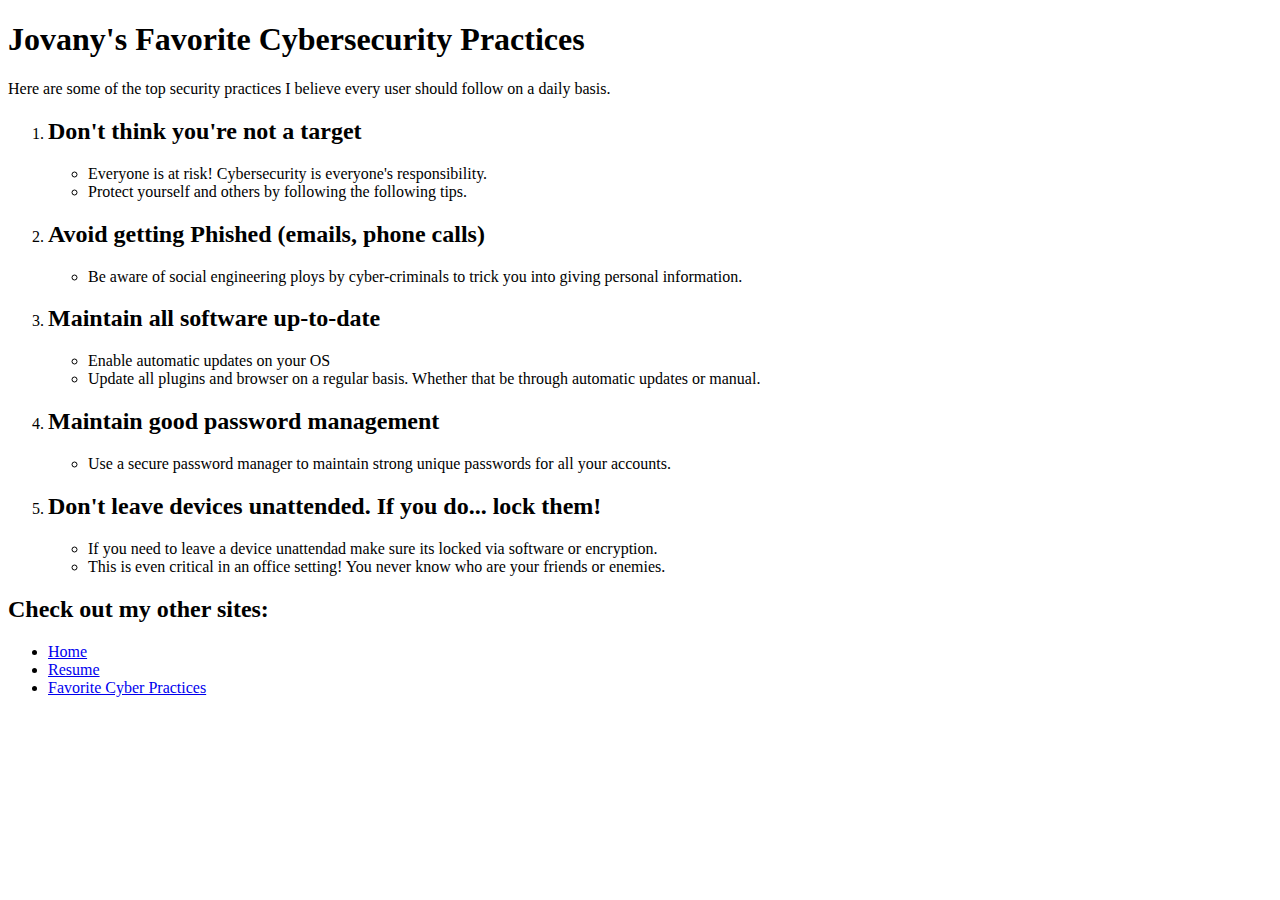
==== cyber-practices/index.html @ b1d15f3f "Migrate html content from project-1 to project-2 repo" ====
<!DOCTYPE html>
<html lang="en">
  <head>
    <meta charset="utf-8" />
    <title>Cybersecurity Best Practices</title>
  </head>
  <body>
    <header class="header" id="cyberpractices-header">
      <h1>Jovany's Favorite Cybersecurity Practices</h1>
    </header>
    <p>Here are some of the top security practices I believe every user should follow on a daily
    basis.</p>
    <main>
      <article>
        <ol start="1">
          <li><h2>Don't think you're not a target</h2>
          <ul>
            <li>Everyone is at risk! Cybersecurity is everyone's responsibility.</li>
            <li>Protect yourself and others by following the following tips.</li>
          </ul>
          </li>

          <li><h2>Avoid getting Phished (emails, phone calls)</h2>
          <ul>
            <li>Be aware of social engineering ploys by cyber-criminals to trick you into giving
            personal information.</li>
          </ul>
          </li>

          <li><h2>Maintain all software up-to-date</h2>
          <ul>
            <li>Enable automatic updates on your OS</li>
            <li>Update all plugins and browser on a regular basis. Whether that be through automatic
            updates or manual.</li>
          </ul>
          </li>

          <li><h2>Maintain good password management</h2>
          <ul>
            <li>Use a secure password manager to maintain strong unique passwords for all your
            accounts.</li>
          </ul>
          </li>

          <li><h2>Don't leave devices unattended. If you do... lock them!</h2>
          <ul>
            <li>If you need to leave a device unattendad make sure its locked via software or
            encryption.</li>
            <li>This is even critical in an office setting! You never know who are your friends or
            enemies.</li>
          </ul>
          </li>
        </ol>
      </article>
      <article>
        <h2>Check out my other sites:</h2>
        <nav>
          <ul>
            <li><a href="../">Home</a></li>
            <li><a href="../resume/">Resume</a></li>
            <li><a href="../cyber-practices/">Favorite Cyber Practices</a></li>
          </ul>
        </nav>
      </article>
    </main>
  </body>
</html>
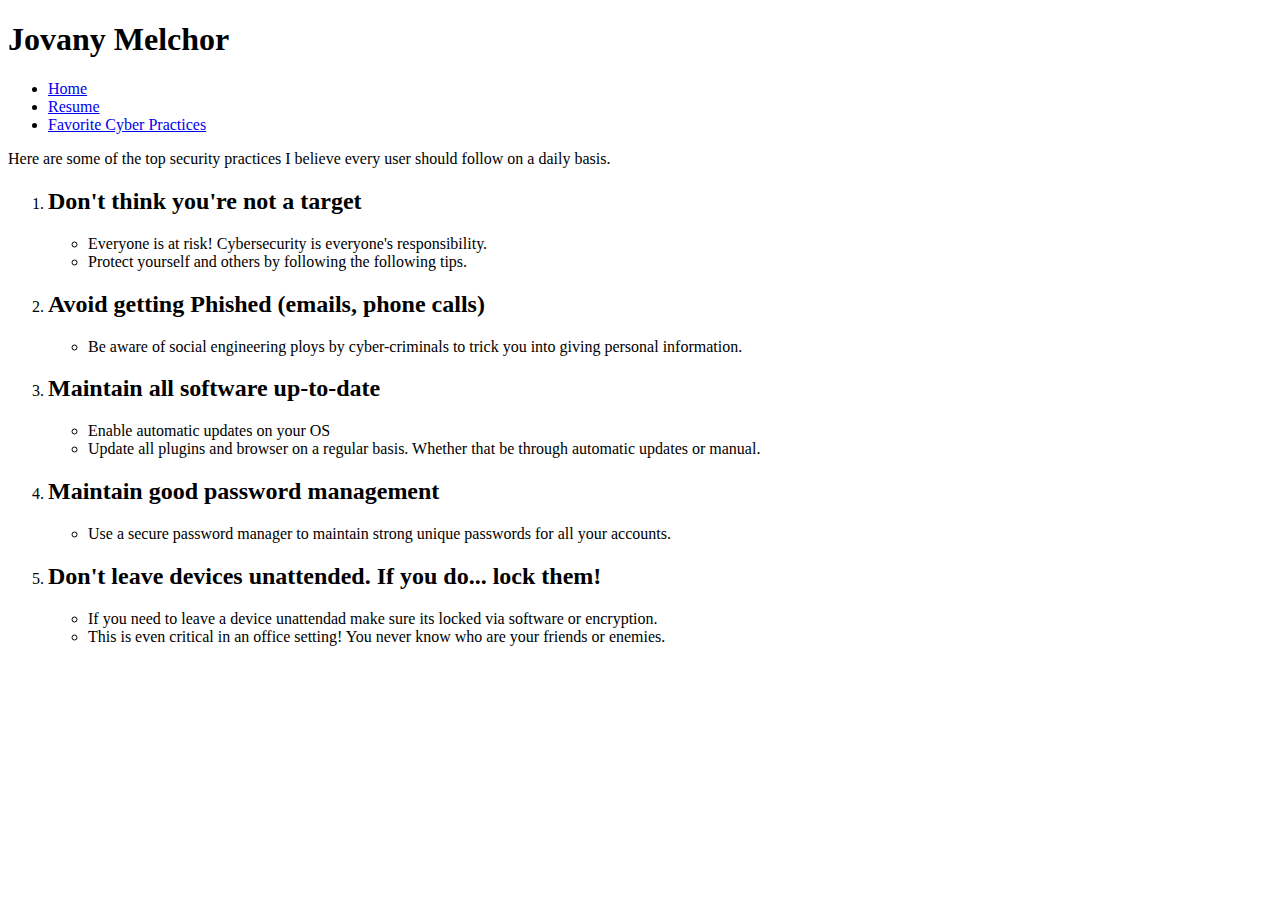
==== commit 6e9294b3: "Modify ids in header and navs for css assignment" ====
--- a/cyber-practices/index.html
+++ b/cyber-practices/index.html
@@ -2,12 +2,23 @@
 <html lang="en">
   <head>
     <meta charset="utf-8" />
+    <meta name="viewport" content="width=device-width,initial-scale=1.0,shrink-to-fit=no" />
+    <link rel="stylesheet" media="screen" href="../screen.css" />
     <title>Cybersecurity Best Practices</title>
   </head>
   <body>
     <header class="header" id="cyberpractices-header">
-      <h1>Jovany's Favorite Cybersecurity Practices</h1>
+      <h1>Jovany Melchor</h1>
     </header>
+    <article>
+      <nav id="site-nav">
+        <ul>
+          <li><a href="../">Home</a></li>
+          <li><a href="../resume/">Resume</a></li>
+          <li><a href="../cyber-practices/">Favorite Cyber Practices</a></li>
+        </ul>
+      </nav>
+    </article>
     <p>Here are some of the top security practices I believe every user should follow on a daily
     basis.</p>
     <main>
@@ -52,16 +63,6 @@
           </li>
         </ol>
       </article>
-      <article>
-        <h2>Check out my other sites:</h2>
-        <nav>
-          <ul>
-            <li><a href="../">Home</a></li>
-            <li><a href="../resume/">Resume</a></li>
-            <li><a href="../cyber-practices/">Favorite Cyber Practices</a></li>
-          </ul>
-        </nav>
-      </article>
     </main>
   </body>
 </html>
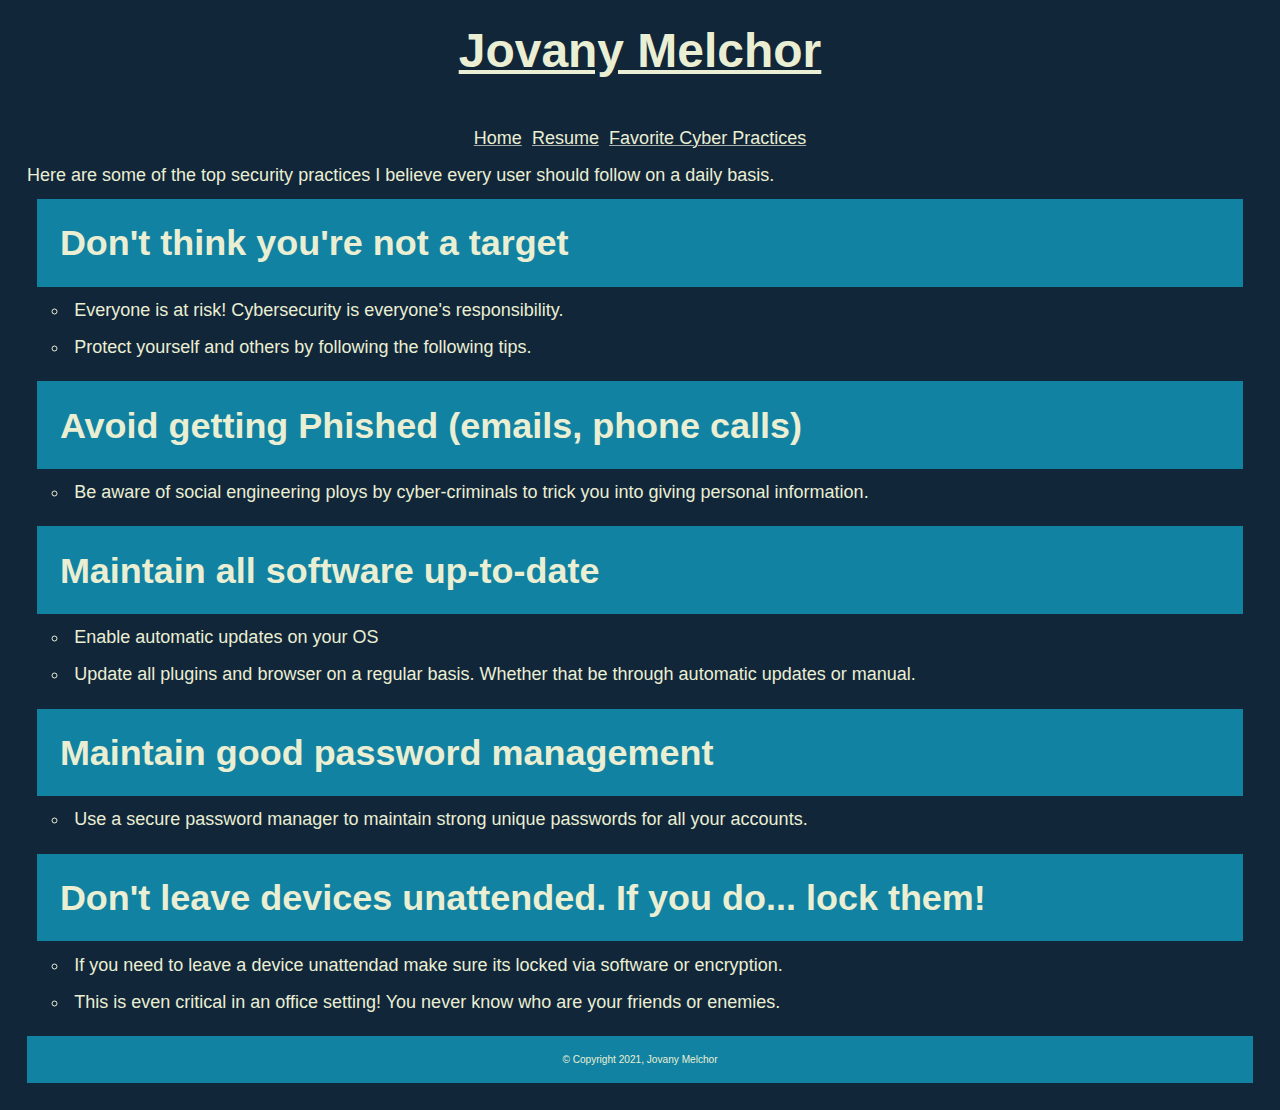
==== commit 30800200: "Add footer to all web pages" ====
--- a/cyber-practices/index.html
+++ b/cyber-practices/index.html
@@ -25,21 +25,21 @@
       <article>
         <ol start="1">
           <li><h2>Don't think you're not a target</h2>
-          <ul>
+          <ul class="fsp-items">
             <li>Everyone is at risk! Cybersecurity is everyone's responsibility.</li>
             <li>Protect yourself and others by following the following tips.</li>
           </ul>
           </li>
 
           <li><h2>Avoid getting Phished (emails, phone calls)</h2>
-          <ul>
+          <ul class="fsp-items">
             <li>Be aware of social engineering ploys by cyber-criminals to trick you into giving
             personal information.</li>
           </ul>
           </li>
 
           <li><h2>Maintain all software up-to-date</h2>
-          <ul>
+          <ul class="fsp-items">
             <li>Enable automatic updates on your OS</li>
             <li>Update all plugins and browser on a regular basis. Whether that be through automatic
             updates or manual.</li>
@@ -47,14 +47,14 @@
           </li>
 
           <li><h2>Maintain good password management</h2>
-          <ul>
+          <ul class="fsp-items">
             <li>Use a secure password manager to maintain strong unique passwords for all your
             accounts.</li>
           </ul>
           </li>
 
           <li><h2>Don't leave devices unattended. If you do... lock them!</h2>
-          <ul>
+          <ul class="fsp-items">
             <li>If you need to leave a device unattendad make sure its locked via software or
             encryption.</li>
             <li>This is even critical in an office setting! You never know who are your friends or
@@ -64,5 +64,8 @@
         </ol>
       </article>
     </main>
+    <footer>
+      <p>&copy; Copyright 2021, Jovany Melchor</p>
+    </footer>
   </body>
 </html>
--- a/screen.css
+++ b/screen.css
@@ -0,0 +1,102 @@
+/* http://meyerweb.com/eric/tools/css/reset/
+   v2.0 | 20110126
+   License: none (public domain)
+*/
+/* stylelint-disable*/
+a,abbr,acronym,address,applet,article,aside,audio,b,big,blockquote,body,canvas,caption,center,cite,code,dd,del,details,dfn,div,dl,dt,em,embed,fieldset,figcaption,figure,footer,form,h1,h2,h3,h4,h5,h6,header,hgroup,html,i,iframe,img,ins,kbd,label,legend,li,mark,menu,nav,object,ol,output,p,pre,q,ruby,s,samp,section,small,span,strike,strong,sub,summary,sup,table,tbody,td,tfoot,th,thead,time,tr,tt,u,ul,var,video{margin:0;padding:0;border:0;font:inherit;vertical-align:baseline}article,aside,details,figcaption,figure,footer,header,hgroup,main,menu,nav,section{display:block}html{line-height:1}body{line-height:inherit}ol,ul{list-style:none}blockquote,q{quotes:none}blockquote:after,blockquote:before,q:after,q:before{content:'';content:none}table{border-collapse:collapse;border-spacing:0}
+/* stylelint-enable */
+
+/* Begin site styles below */
+
+/*
+  Modular Scale: https://www.modularscale.com/?18&px&1.333
+  */
+
+html {
+  font-family: Helvetica, sans-serif;
+  font-size: 1.125em; /* 18 / 16 = 1.25 */
+  line-height: 1.5em; /* 24 / 16 = 1.5 */
+  background: #12263A;
+  color: #EAEFD3;
+  padding: 1.5em;
+}
+
+h1 {
+  font-size: 2.665em; /* 27 / 16 = 1.6875 */
+  padding-bottom: 0.844em; /* 9 / 16 = 0.5625 */
+  font-weight: bold;
+}
+
+h2 {
+  font-size: 1.999em; /* 27 / 16 = 1.6875 */
+  padding-bottom: 0.844em; /* 9 / 16 = 0.5625 */
+  padding-top: 0.844em;
+  font-weight: bold;
+  background-color: #1282A2;
+  padding-left: 0.633em;
+}
+
+h3 {
+  font-size: 1.5em; /* 27 / 16 = 1.6875 */
+  padding-bottom: 0.844em; /* 9 / 16 = 0.5625 */
+  padding-top: 0.844em;
+  font-weight: bold;
+}
+
+li,
+ol,
+ul {
+  padding: 0.28125em; /* 4.5 / 16 = 0.28125 */
+
+}
+
+.resume-education-items li,
+.resume-skill-items li,
+.resume-description li,
+.fsp-items li{
+  list-style-type: circle;
+  margin-left: 1.5em;
+}
+
+a {
+  color: #EAEFD3;
+  text-decoration: underline; /* This works for all browsers */
+  text-decoration-color: #AAA; /* Additional intrinsic styles */
+  text-decoration-style: solid;
+  text-decoration-thickness: 1px;
+}
+
+img {
+  max-width: 100%;
+  height: auto;
+  text-align: center;
+}
+
+.header {
+  text-align: center;
+  text-decoration: underline;
+  padding: 0.5625em
+}
+
+#site-nav ul{
+  display: flex;
+  flex-flow: row wrap;
+  justify-content: center;
+  color: #1282A2;
+}
+
+footer {
+  padding-bottom: 1em;
+  padding-top: 1em;
+  background-color: #1282A2;
+  font-size: 0.5625em;
+  text-align: center;
+}
+
+@media screen and(min-width: 850px) {
+  img {
+    float: left;
+    max-width: 50%;
+    height: auto;
+  }
+}
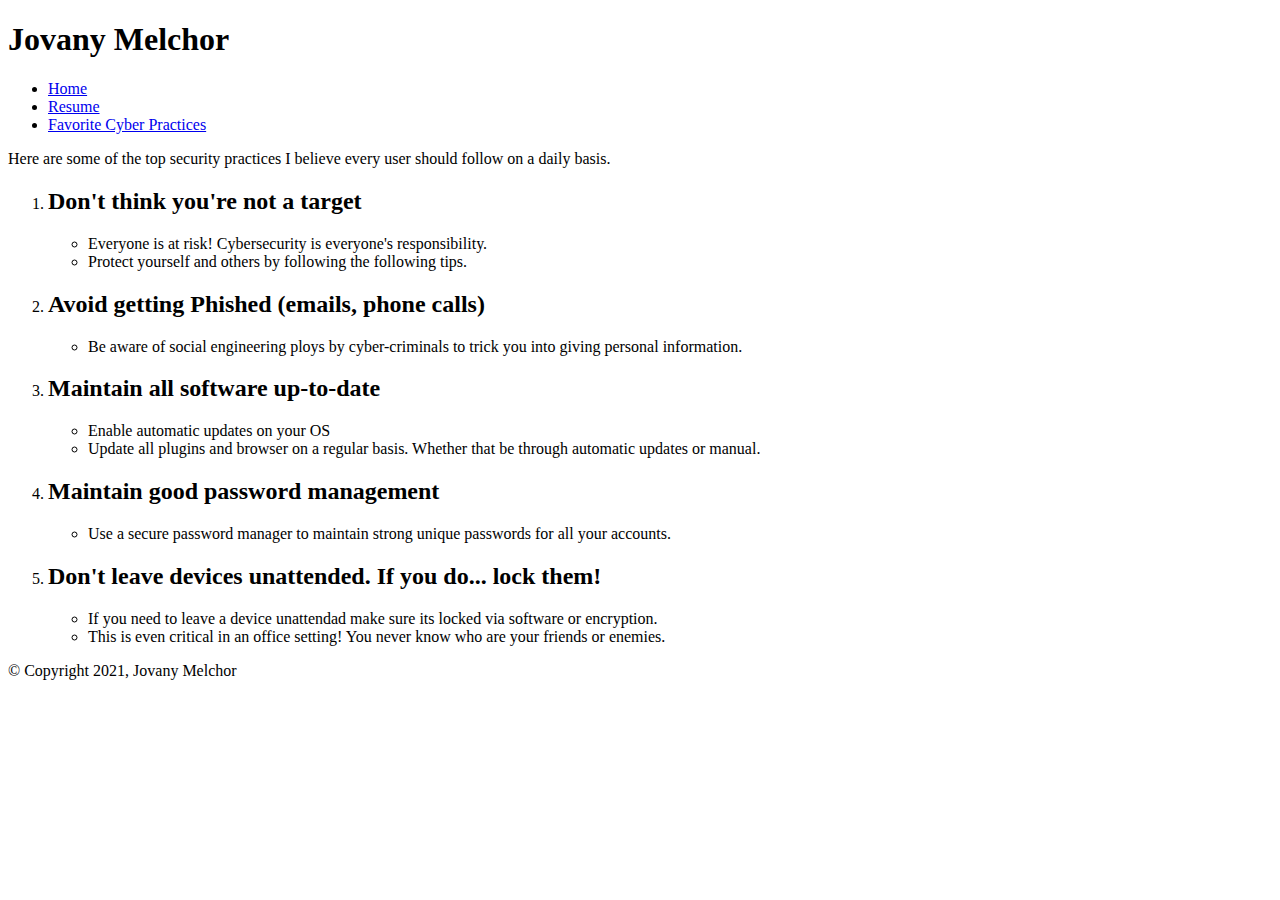
==== commit d4b89779: "Remove incorrect article tag from navigation" ====
--- a/cyber-practices/index.html
+++ b/cyber-practices/index.html
@@ -3,22 +3,20 @@
   <head>
     <meta charset="utf-8" />
     <meta name="viewport" content="width=device-width,initial-scale=1.0,shrink-to-fit=no" />
-    <link rel="stylesheet" media="screen" href="../screen.css" />
+    <link rel="stylesheet" media="screen" href="../assets/css/screen.css" />
     <title>Cybersecurity Best Practices</title>
   </head>
   <body>
     <header class="header" id="cyberpractices-header">
       <h1>Jovany Melchor</h1>
     </header>
-    <article>
-      <nav id="site-nav">
-        <ul>
-          <li><a href="../">Home</a></li>
-          <li><a href="../resume/">Resume</a></li>
-          <li><a href="../cyber-practices/">Favorite Cyber Practices</a></li>
-        </ul>
-      </nav>
-    </article>
+    <nav id="site-nav">
+      <ul>
+        <li><a href="../">Home</a></li>
+        <li><a href="../resume/">Resume</a></li>
+        <li><a href="../cyber-practices/">Favorite Cyber Practices</a></li>
+      </ul>
+    </nav>
     <p>Here are some of the top security practices I believe every user should follow on a daily
     basis.</p>
     <main>
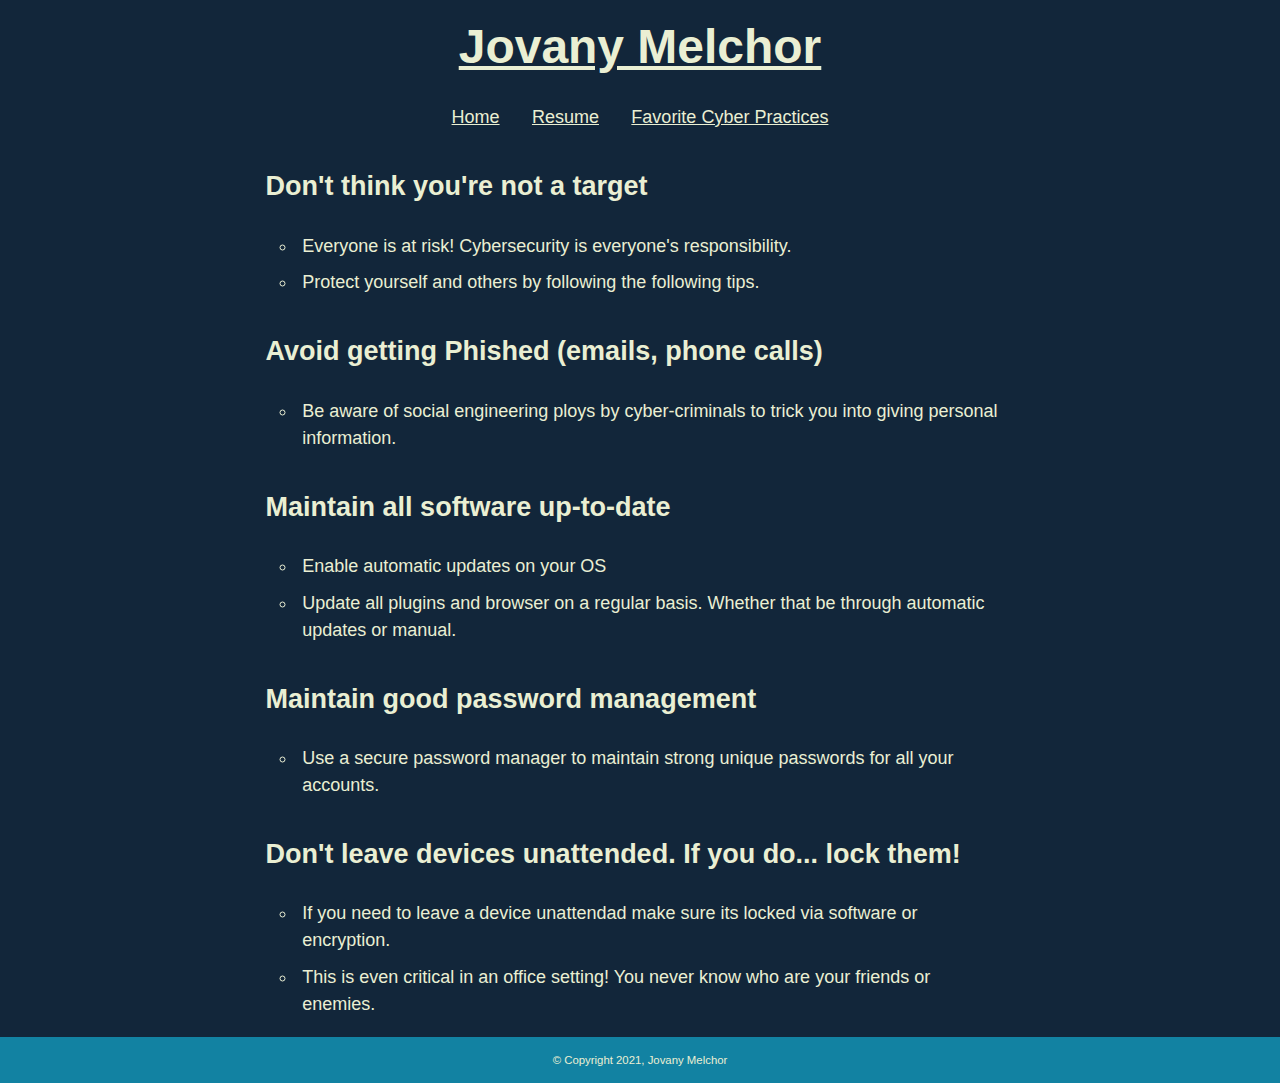
==== commit c81f0cb6: "Remove unnecessary p tag from page" ====
--- a/cyber-practices/index.html
+++ b/cyber-practices/index.html
@@ -17,26 +17,24 @@
         <li><a href="../cyber-practices/">Favorite Cyber Practices</a></li>
       </ul>
     </nav>
-    <p>Here are some of the top security practices I believe every user should follow on a daily
-    basis.</p>
     <main>
       <article>
         <ol start="1">
-          <li><h2>Don't think you're not a target</h2>
+          <li><h3>Don't think you're not a target</h3>
           <ul class="fsp-items">
             <li>Everyone is at risk! Cybersecurity is everyone's responsibility.</li>
             <li>Protect yourself and others by following the following tips.</li>
           </ul>
           </li>
 
-          <li><h2>Avoid getting Phished (emails, phone calls)</h2>
+          <li><h3>Avoid getting Phished (emails, phone calls)</h3>
           <ul class="fsp-items">
             <li>Be aware of social engineering ploys by cyber-criminals to trick you into giving
             personal information.</li>
           </ul>
           </li>
 
-          <li><h2>Maintain all software up-to-date</h2>
+          <li><h3>Maintain all software up-to-date</h3>
           <ul class="fsp-items">
             <li>Enable automatic updates on your OS</li>
             <li>Update all plugins and browser on a regular basis. Whether that be through automatic
@@ -44,14 +42,14 @@
           </ul>
           </li>
 
-          <li><h2>Maintain good password management</h2>
+          <li><h3>Maintain good password management</h3>
           <ul class="fsp-items">
             <li>Use a secure password manager to maintain strong unique passwords for all your
             accounts.</li>
           </ul>
           </li>
 
-          <li><h2>Don't leave devices unattended. If you do... lock them!</h2>
+          <li><h3>Don't leave devices unattended. If you do... lock them!</h3>
           <ul class="fsp-items">
             <li>If you need to leave a device unattendad make sure its locked via software or
             encryption.</li>
--- a/assets/css/screen.css
+++ b/assets/css/screen.css
@@ -0,0 +1,241 @@
+/* http://meyerweb.com/eric/tools/css/reset/
+   v2.0 | 20110126
+   License: none (public domain)
+*/
+/* stylelint-disable*/
+a,abbr,acronym,address,applet,article,aside,audio,b,big,blockquote,body,canvas,caption,center,cite,code,dd,del,details,dfn,div,dl,dt,em,embed,fieldset,figcaption,figure,footer,form,h1,h2,h3,h4,h5,h6,header,hgroup,html,i,iframe,img,ins,kbd,label,legend,li,mark,menu,nav,object,ol,output,p,pre,q,ruby,s,samp,section,small,span,strike,strong,sub,summary,sup,table,tbody,td,tfoot,th,thead,time,tr,tt,u,ul,var,video{margin:0;padding:0;border:0;font:inherit;vertical-align:baseline}article,aside,details,figcaption,figure,footer,header,hgroup,main,menu,nav,section{display:block}html{line-height:1}body{line-height:inherit}ol,ul{list-style:none}blockquote,q{quotes:none}blockquote:after,blockquote:before,q:after,q:before{content:'';content:none}table{border-collapse:collapse;border-spacing:0}
+/* stylelint-enable */
+
+/* Begin site styles below */
+
+/*
+  Modular Scale: https://www.modularscale.com/?18&px&1.333
+  */
+
+/* Content Style */
+html {
+  font-family: Helvetica, sans-serif;
+  font-size: 1.125em; /* 18 / 16 = 1.25 */
+  line-height: 1.5em; /* 23.994 / 16 = 1.5 */
+  background: #12263A;
+  color: #EAEFD3;
+}
+
+h1 {
+  font-size: 2.665em; /* 42.635 / 16 = 2.665 */
+  line-height: 1.5em; /* 31.984 / 16 = 1.999 */
+  font-weight: bold;
+}
+
+h2 {
+  font-size: 1.999em; /* 31.984 / 16 = 1.999 */
+  line-height: 1.999em; /* 31.984 / 16 = 1.999 */
+  font-weight: bold;
+  background-color: #1282A2;
+  padding-left: 0.633em; /* 10.13 / 16 = 0.633 */
+}
+
+h3 {
+  font-size: 1.5em; /* 23.994 / 16 = 1.5 */
+  padding-bottom: 0.844em; /* 13.503 / 16 = 0.844 */
+  padding-top: 0.844em; /* 13.503 / 16 = 0.844 */
+  font-weight: bold;
+}
+
+footer {
+  padding-bottom: 0.844em; /* 13.503 / 16 = 0.844 */
+  padding-top: 0.844em; /* 13.503 / 16 = 0.844 */
+  background-color: #1282A2;
+  font-size: 0.633em; /* 10.13 / 16 = 0.633 */
+  text-align: center;
+}
+
+li,
+ol,
+ul {
+  padding: 0.267em; /* 4.277 / 16 = 0.267 */
+}
+
+/* Image Styles */
+
+img {
+  max-width: 100%;
+  height: auto;
+  text-align: center;
+  display: block;
+}
+
+figcaption {
+  font-size: 0.633em; /* 10.13 / 16 = 0.633 */
+  text-align: center;
+}
+
+/* Selective Styles */
+
+
+
+/* Layout Rules */
+main {
+  padding-left: 10%;
+  padding-right: 10%;
+}
+
+.resume-education-items li,
+.resume-skill-items li,
+.resume-description li,
+.fsp-items li{
+  list-style-type: circle;
+  margin-left: 1.5em; /* 23.994 / 16 = 1.5 */
+}
+
+a {
+  color: #EAEFD3;
+  text-decoration: underline;
+  text-decoration-style: solid;
+}
+
+.header {
+  text-align: center;
+  text-decoration: underline;
+  padding: 0.633em; /* 10.13 / 16 = 0.633 */
+}
+
+/* Navigation Style */
+
+#site-nav ul{
+  display: flex;
+  flex-flow: row wrap;
+  justify-content: center;
+  color: #1282A2;
+}
+
+#site-nav a:hover,
+#site-nav a:focus,
+#site-nav a:active {
+  background-color: #1282A2;
+}
+
+nav a {
+  padding: 0.633em; /* 10.13 / 16 = 0.633 */
+}
+
+/* Media Queries */
+
+@media screen and (min-width: 550px) {
+  .about-me-section {
+    display: grid;
+    grid-template-rows: auto;
+    grid-template-columns: 2fr 1fr;
+    grid-gap: 0.633em; /* 10.13 / 16 = 0.633 */
+    gap: 0.633em; /* 10.13 / 16 = 0.633 */
+  }
+
+  .about-me-section h2 {
+    grid-row: 1;
+    grid-column-start: 1;
+    grid-column-end: 3;
+  }
+  #intro-paragraph {
+    grid-column: 2;
+    grid-row: 2;
+  }
+
+  #headshot {
+    grid-column: 1;
+    grid-row: 2;
+  }
+  figcaption {
+    padding-top: 0.633em;
+    padding-bottom: 0.633em;
+  }
+}
+
+@media screen and (min-width: 1080px) {
+  main {
+    padding-left: 20%;
+    padding-right: 20%;
+  }
+
+  #resume-experience-information {
+    display: grid;
+    grid-template-rows: auto;
+    grid-template-columns: auto;
+    grid-gap: 1.125em; /* 18 / 16 = 1.125 */
+    gap: 1.125em; /* 18 / 16 = 1.125 */
+  }
+  #resume-experience-information h2 {
+    grid-row: 1;
+    grid-column-start: 1;
+    grid-column-end: 3;
+  }
+  #resume-experience-aldi {
+    grid-column: 1;
+    grid-row: 2;
+  }
+  #resume-experience-dkm {
+    grid-column: 2;
+    grid-row: 2;
+  }
+  #resume-experience-dh {
+    grid-column: 1;
+    grid-row: 3;
+  }
+  #resume-experience-district {
+    grid-column: 2;
+    grid-row: 3;
+  }
+
+  #resume-education-information {
+    display: grid;
+    grid-template-rows: auto;
+    grid-template-columns: auto;
+    grid-gap: 1.125em; /* 18 / 16 = 1.125 */
+    gap: 1.125em; /* 18 / 16 = 1.125 */
+  }
+
+  #resume-education-information h2 {
+    grid-row: 1;
+    grid-column-start: 1;
+    grid-column-end: 3;
+  }
+
+  #resume-education-iit {
+    grid-column: 1;
+    grid-row: 2;
+  }
+
+  #resume-education-mvcc {
+    grid-column: 2;
+    grid-row: 2;
+  }
+
+  #resume-skill-information {
+    display: grid;
+    grid-template-rows: auto;
+    grid-template-columns: auto;
+    grid-gap: 1.125em; /* 18 / 16 = 1.125 */
+    gap: 1.125em; /* 18 / 16 = 1.125 */
+  }
+
+  #resume-skill-information h2 {
+    grid-row: 1;
+    grid-column-start: 1;
+    grid-column-end: 4;
+  }
+
+  #resume-skill-technical {
+    grid-row: 2;
+    grid-column: 1;
+  }
+
+  #resume-skill-lang {
+    grid-row: 2;
+    grid-column: 2;
+  }
+
+  #resume-skill-cert {
+    grid-row: 2;
+    grid-column: 3;
+  }
+
+}
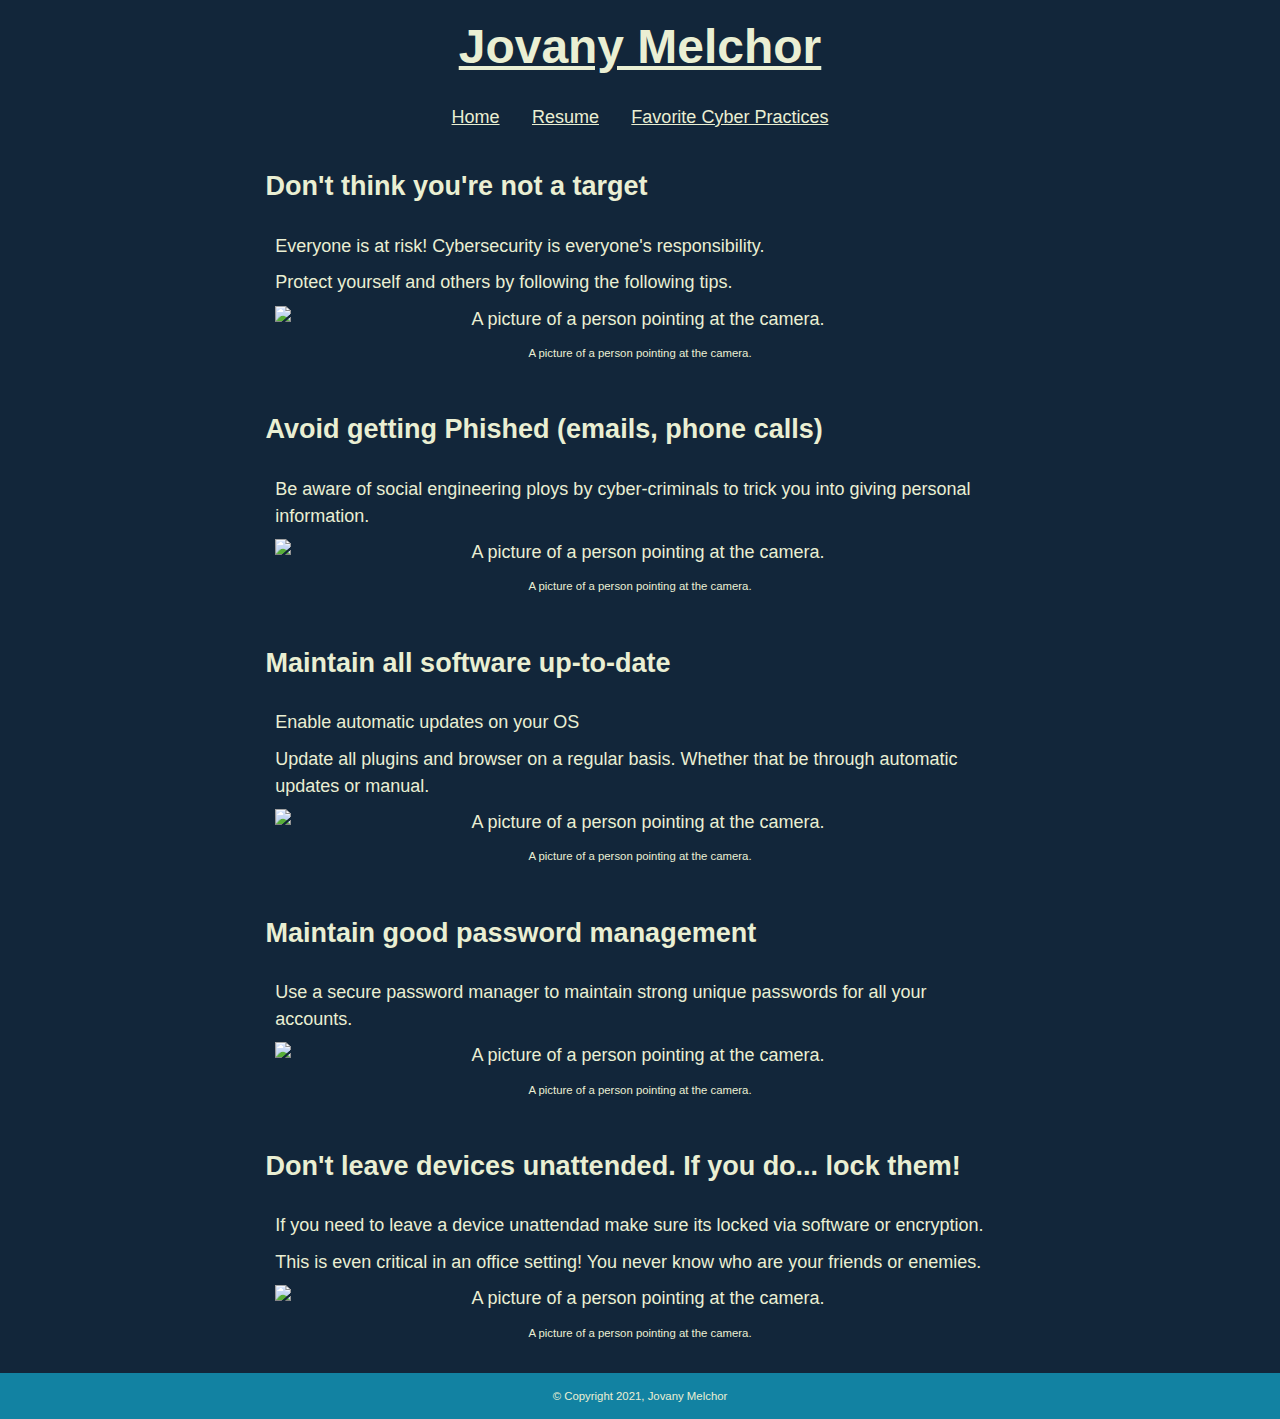
==== commit 992d5015: "Modify ids to streamline styling" ====
--- a/cyber-practices/index.html
+++ b/cyber-practices/index.html
@@ -20,41 +20,81 @@
     <main>
       <article>
         <ol start="1">
-          <li><h3>Don't think you're not a target</h3>
-          <ul class="fsp-items">
-            <li>Everyone is at risk! Cybersecurity is everyone's responsibility.</li>
-            <li>Protect yourself and others by following the following tips.</li>
+          <li class="cbp-items" id="cbp-1"><h3>Don't think you're not a target</h3>
+          <ul>
+            <li class="cbp-items-description">Everyone is at risk! Cybersecurity is everyone's responsibility.</li>
+            <li class="cbp-items-description">Protect yourself and others by following the following tips.</li>
+            <li>
+              <figure id="cbp-image-1">
+                <img src="../assets/img/cbp1.jpg" alt="A picture of a person pointing at the
+                camera."/>
+                <figcaption id="headshot-figcaption">A picture of a person pointing at the
+                camera.</figcaption>
+              </figure>
+            </li>
           </ul>
           </li>
 
-          <li><h3>Avoid getting Phished (emails, phone calls)</h3>
-          <ul class="fsp-items">
-            <li>Be aware of social engineering ploys by cyber-criminals to trick you into giving
+          <li class="cbp-items" id="cbp-2"><h3>Avoid getting Phished (emails, phone calls)</h3>
+          <ul>
+            <li class="cbp-items-description">Be aware of social engineering ploys by cyber-criminals to trick you into giving
             personal information.</li>
+            <li>
+              <figure id="cbp-image-2">
+                <img src="../assets/img/cbp2.jpg" alt="A picture of a person pointing at the
+                camera."/>
+                <figcaption id="headshot-figcaption">A picture of a person pointing at the
+                camera.</figcaption>
+              </figure>
+            </li>
           </ul>
           </li>
 
-          <li><h3>Maintain all software up-to-date</h3>
-          <ul class="fsp-items">
-            <li>Enable automatic updates on your OS</li>
-            <li>Update all plugins and browser on a regular basis. Whether that be through automatic
+          <li class="cbp-items" id="cbp-3"><h3>Maintain all software up-to-date</h3>
+          <ul>
+            <li class="cbp-items-description">Enable automatic updates on your OS</li>
+            <li class="cbp-items-description">Update all plugins and browser on a regular basis. Whether that be through automatic
             updates or manual.</li>
+            <li>
+              <figure id="cbp-image-3">
+                <img src="../assets/img/cbp3.jpg" alt="A picture of a person pointing at the
+                camera."/>
+                <figcaption id="headshot-figcaption">A picture of a person pointing at the
+                camera.</figcaption>
+              </figure>
+            </li>
           </ul>
           </li>
 
-          <li><h3>Maintain good password management</h3>
-          <ul class="fsp-items">
-            <li>Use a secure password manager to maintain strong unique passwords for all your
+          <li class="cbp-items" id="cbp-4"><h3>Maintain good password management</h3>
+          <ul>
+            <li class="cbp-items-description">Use a secure password manager to maintain strong unique passwords for all your
             accounts.</li>
+            <li>
+              <figure id="cbp-image-4">
+                <img src="../assets/img/cbp4.jpg" alt="A picture of a person pointing at the
+                camera."/>
+                <figcaption id="headshot-figcaption">A picture of a person pointing at the
+                camera.</figcaption>
+              </figure>
+            </li>
           </ul>
           </li>
 
-          <li><h3>Don't leave devices unattended. If you do... lock them!</h3>
-          <ul class="fsp-items">
-            <li>If you need to leave a device unattendad make sure its locked via software or
+          <li class="cbp-items" id="cbp-5"><h3>Don't leave devices unattended. If you do... lock them!</h3>
+          <ul>
+            <li class="cbp-items-description">If you need to leave a device unattendad make sure its locked via software or
             encryption.</li>
-            <li>This is even critical in an office setting! You never know who are your friends or
+            <li class="cbp-items-description">This is even critical in an office setting! You never know who are your friends or
             enemies.</li>
+            <li>
+              <figure id="cbp-image-5">
+                <img src="../assets/img/cbp5.jpg" alt="A picture of a person pointing at the
+                camera."/>
+                <figcaption id="headshot-figcaption">A picture of a person pointing at the
+                camera.</figcaption>
+              </figure>
+            </li>
           </ul>
           </li>
         </ol>
--- a/assets/css/screen.css
+++ b/assets/css/screen.css
@@ -83,7 +83,7 @@
 .resume-education-items li,
 .resume-skill-items li,
 .resume-description li,
-.fsp-items li{
+.fsp-items li {
   list-style-type: circle;
   margin-left: 1.5em; /* 23.994 / 16 = 1.5 */
 }
@@ -102,7 +102,7 @@
 
 /* Navigation Style */
 
-#site-nav ul{
+#site-nav ul {
   display: flex;
   flex-flow: row wrap;
   justify-content: center;
@@ -121,7 +121,7 @@
 
 /* Media Queries */
 
-@media screen and (min-width: 550px) {
+@media screen and (min-width: 34.375em) {
   .about-me-section {
     display: grid;
     grid-template-rows: auto;
@@ -145,12 +145,12 @@
     grid-row: 2;
   }
   figcaption {
-    padding-top: 0.633em;
-    padding-bottom: 0.633em;
-  }
-}
-
-@media screen and (min-width: 1080px) {
+    padding-top: 0.633em; /* 10.13 / 16 = 0.633 */
+    padding-bottom: 0.633em; /* 10.13 / 16 = 0.633 */
+  }
+}
+
+@media screen and (min-width: 67.5em) {
   main {
     padding-left: 20%;
     padding-right: 20%;
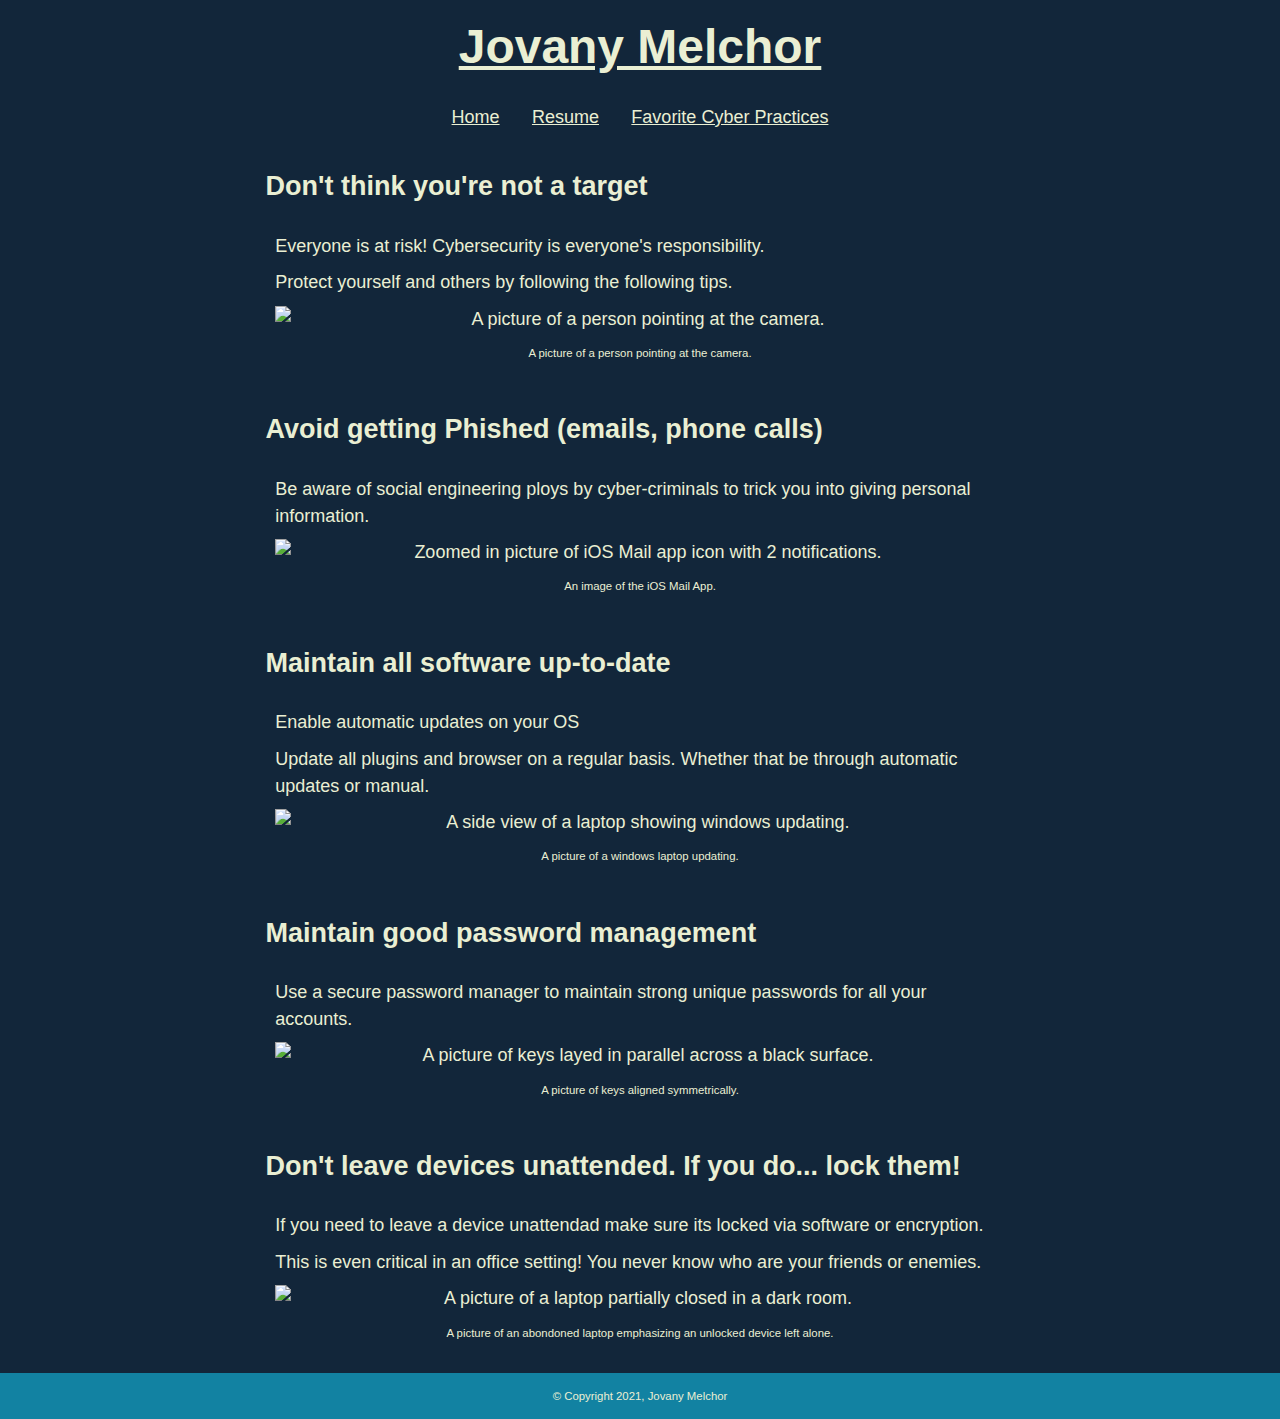
==== commit 15a2fd72: "Fix lint errors by updating figcaption ids" ====
--- a/cyber-practices/index.html
+++ b/cyber-practices/index.html
@@ -18,17 +18,19 @@
       </ul>
     </nav>
     <main>
-      <article>
+      <article class="cbp-parent">
         <ol start="1">
           <li class="cbp-items" id="cbp-1"><h3>Don't think you're not a target</h3>
-          <ul>
-            <li class="cbp-items-description">Everyone is at risk! Cybersecurity is everyone's responsibility.</li>
-            <li class="cbp-items-description">Protect yourself and others by following the following tips.</li>
+          <ul class="cbp-content">
+            <li class="cbp-items-description">Everyone is at risk! Cybersecurity is everyone's
+            responsibility.</li>
+            <li class="cbp-items-description">Protect yourself and others by following the following
+            tips.</li>
             <li>
-              <figure id="cbp-image-1">
+              <figure class="cbp-image" id="cbp-image-1">
                 <img src="../assets/img/cbp1.jpg" alt="A picture of a person pointing at the
                 camera."/>
-                <figcaption id="headshot-figcaption">A picture of a person pointing at the
+                <figcaption id="cbp-image-1-figcaption">A picture of a person pointing at the
                 camera.</figcaption>
               </figure>
             </li>
@@ -36,63 +38,64 @@
           </li>
 
           <li class="cbp-items" id="cbp-2"><h3>Avoid getting Phished (emails, phone calls)</h3>
-          <ul>
-            <li class="cbp-items-description">Be aware of social engineering ploys by cyber-criminals to trick you into giving
-            personal information.</li>
+          <ul class="cbp-content">
+            <li class="cbp-items-description">Be aware of social engineering ploys by
+            cyber-criminals to trick you into giving personal information.</li>
             <li>
-              <figure id="cbp-image-2">
-                <img src="../assets/img/cbp2.jpg" alt="A picture of a person pointing at the
-                camera."/>
-                <figcaption id="headshot-figcaption">A picture of a person pointing at the
-                camera.</figcaption>
+              <figure class="cbp-image" id="cbp-image-2">
+                <img src="../assets/img/cbp2.jpg" alt="Zoomed in picture of iOS Mail app icon with 2
+                notifications."/>
+                <figcaption id="cbp-image-2-figcaption">An image of the iOS Mail App.</figcaption>
               </figure>
             </li>
           </ul>
           </li>
 
           <li class="cbp-items" id="cbp-3"><h3>Maintain all software up-to-date</h3>
-          <ul>
+          <ul class="cbp-content">
             <li class="cbp-items-description">Enable automatic updates on your OS</li>
-            <li class="cbp-items-description">Update all plugins and browser on a regular basis. Whether that be through automatic
-            updates or manual.</li>
+            <li class="cbp-items-description">Update all plugins and browser on a regular basis.
+            Whether that be through automatic updates or manual.</li>
             <li>
-              <figure id="cbp-image-3">
-                <img src="../assets/img/cbp3.jpg" alt="A picture of a person pointing at the
-                camera."/>
-                <figcaption id="headshot-figcaption">A picture of a person pointing at the
-                camera.</figcaption>
+              <figure class="cbp-image" id="cbp-image-3">
+                <img src="../assets/img/cbp3.jpg" alt="A side view of a laptop showing windows
+                updating."/>
+                <figcaption id="cbp-image-3-figcaption">A picture of a windows laptop
+                updating.</figcaption>
               </figure>
             </li>
           </ul>
           </li>
 
           <li class="cbp-items" id="cbp-4"><h3>Maintain good password management</h3>
-          <ul>
-            <li class="cbp-items-description">Use a secure password manager to maintain strong unique passwords for all your
+          <ul class="cbp-content">
+            <li class="cbp-items-description">Use a secure password manager to maintain strong
+            unique passwords for all your
             accounts.</li>
             <li>
-              <figure id="cbp-image-4">
-                <img src="../assets/img/cbp4.jpg" alt="A picture of a person pointing at the
-                camera."/>
-                <figcaption id="headshot-figcaption">A picture of a person pointing at the
-                camera.</figcaption>
+              <figure class="cbp-image" id="cbp-image-4">
+                <img src="../assets/img/cbp4.jpg" alt="A picture of keys layed in parallel across a
+                black surface."/>
+                <figcaption id="cbp-image-4-figcaption">A picture of keys aligned
+                symmetrically.</figcaption>
               </figure>
             </li>
           </ul>
           </li>
 
-          <li class="cbp-items" id="cbp-5"><h3>Don't leave devices unattended. If you do... lock them!</h3>
-          <ul>
-            <li class="cbp-items-description">If you need to leave a device unattendad make sure its locked via software or
-            encryption.</li>
-            <li class="cbp-items-description">This is even critical in an office setting! You never know who are your friends or
-            enemies.</li>
+          <li class="cbp-items" id="cbp-5"><h3>Don't leave devices unattended. If you do... lock
+          them!</h3>
+          <ul class="cbp-content">
+            <li class="cbp-items-description">If you need to leave a device unattendad make sure its
+            locked via software or encryption.</li>
+            <li class="cbp-items-description">This is even critical in an office setting! You never
+            know who are your friends or enemies.</li>
             <li>
-              <figure id="cbp-image-5">
-                <img src="../assets/img/cbp5.jpg" alt="A picture of a person pointing at the
-                camera."/>
-                <figcaption id="headshot-figcaption">A picture of a person pointing at the
-                camera.</figcaption>
+              <figure class="cbp-image" id="cbp-image-5">
+                <img src="../assets/img/cbp5.jpg" alt="A picture of a laptop partially closed in a
+                dark room."/>
+                <figcaption id="cbp-image-5-figcaption">A picture of an abondoned laptop emphasizing an
+                unlocked device left alone.</figcaption>
               </figure>
             </li>
           </ul>
